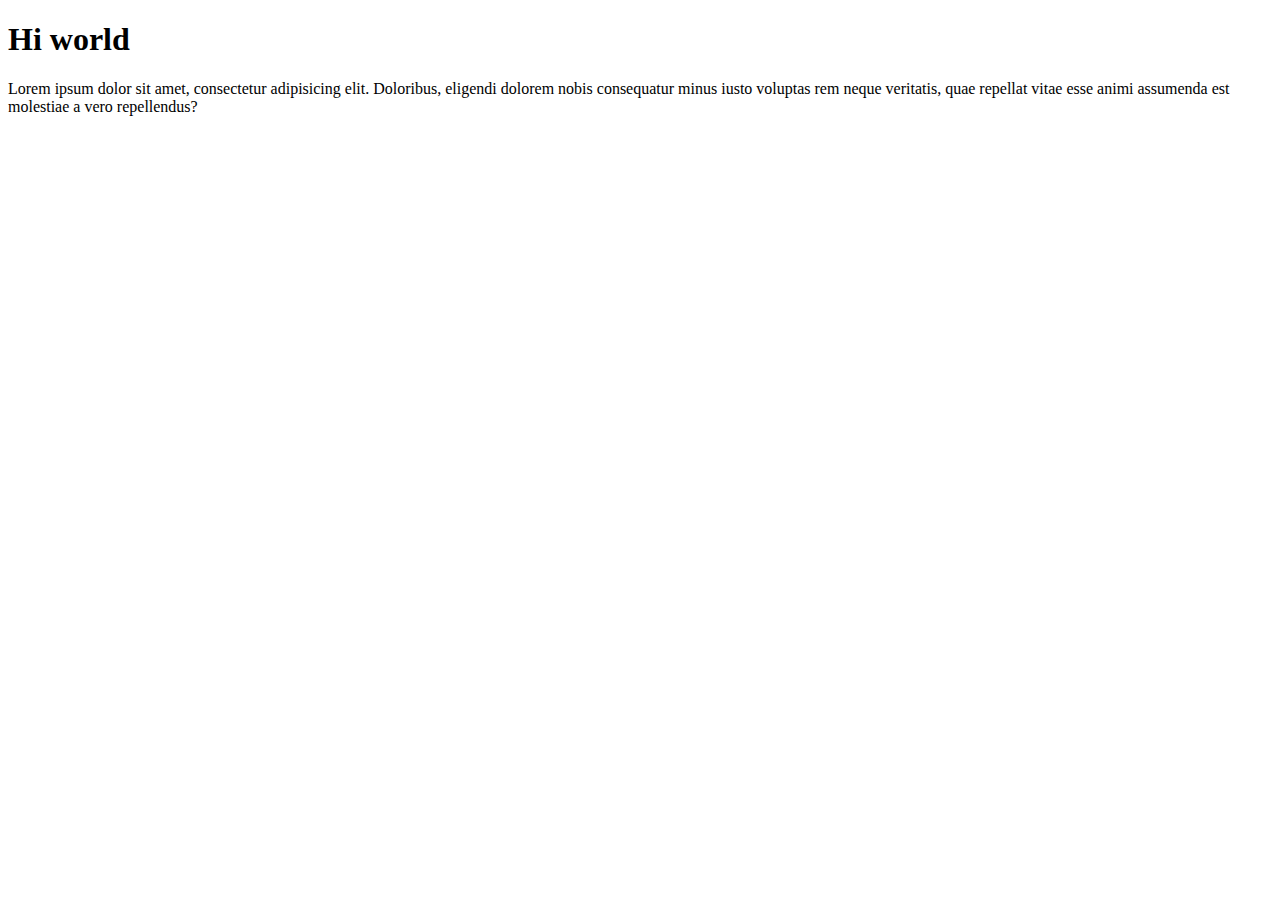
==== index.html @ f80dba00 "classwork" ====
<!DOCTYPE html>
<html lang="en">
  <head>
    <meta charset="UTF-8" />
    <meta http-equiv="X-UA-Compatible" content="IE=edge" />
    <meta name="viewport" content="width=device-width, initial-scale=1.0" />
    <title>Document</title>
    <link rel="stylesheet" href="style.css" />
  </head>
  <body>
    <h1>Hi world</h1>
    <p class="m">
      Lorem ipsum dolor sit amet, consectetur adipisicing elit. Doloribus,
      eligendi dolorem nobis consequatur minus iusto voluptas rem neque
      veritatis, quae repellat vitae esse animi assumenda est molestiae a vero
      repellendus?
    </p>
  </body>
</html>
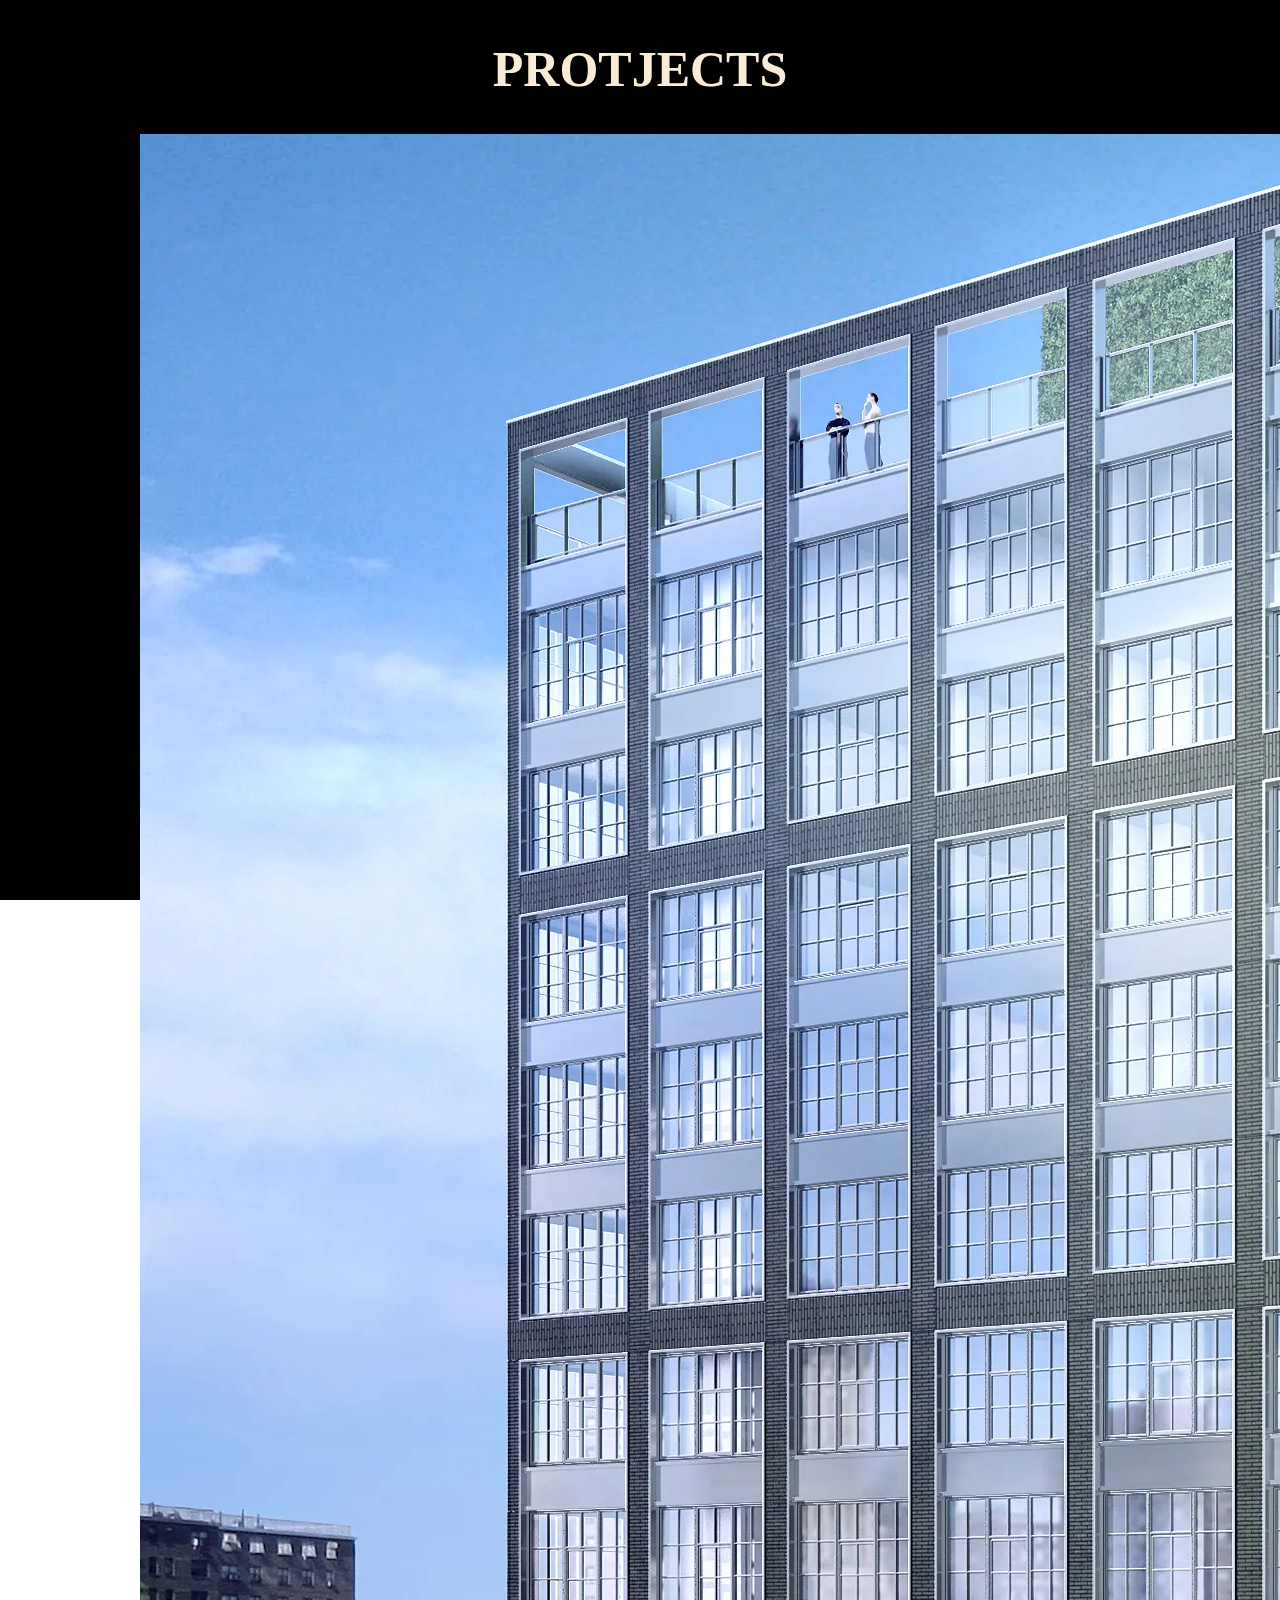
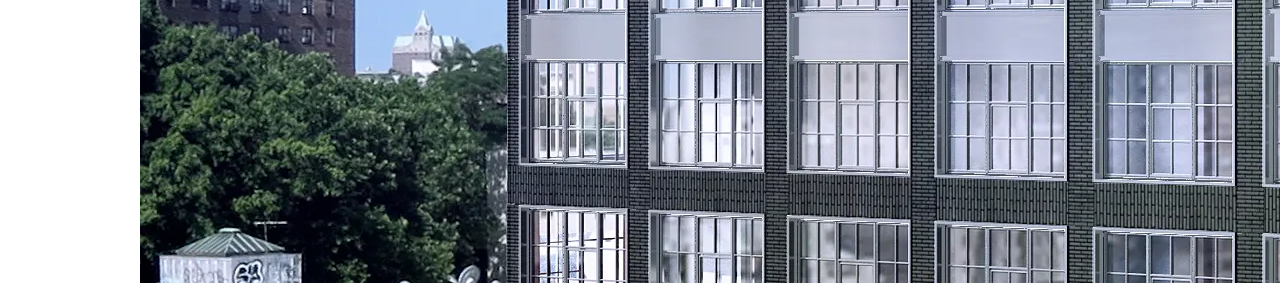
==== commit 7e26c716: "commit" ====
--- a/index.html
+++ b/index.html
@@ -8,12 +8,27 @@
     <link rel="stylesheet" href="style.css" />
   </head>
   <body>
-    <h1>Hi world</h1>
-    <p class="m">
-      Lorem ipsum dolor sit amet, consectetur adipisicing elit. Doloribus,
-      eligendi dolorem nobis consequatur minus iusto voluptas rem neque
-      veritatis, quae repellat vitae esse animi assumenda est molestiae a vero
-      repellendus?
-    </p>
+    <div class="prodjects">
+      <div class="wrappertree">
+        <h2 class="prodjectstitle">Protjects</h2>
+        <div class="galerey">
+          <div class="iteamone">
+            <span class="iteamtext"><img src="" alt="" /></span>
+          </div>
+          <div class="iteamone">
+            <span class="iteamtext"><img src="" alt="" /></span>
+          </div>
+          <div class="iteamone">
+            <span class="iteamtext">
+              <img
+                src="img/buzzworthy-buildings-brooklyn-18.webp"
+                alt=""
+                class="projectone"
+              />
+            </span>
+          </div>
+        </div>
+      </div>
+    </div>
   </body>
 </html>
--- a/style.css
+++ b/style.css
@@ -0,0 +1,24 @@
+.prodjects {
+  height: 100vh;
+  background-color: black;
+  text-align: center;
+  padding-top: 40px;
+  box-sizing: border-box;
+}
+* {
+  margin: 0px;
+  padding: 0px;
+}
+.prodjectstitle {
+  color: antiquewhite;
+  text-transform: uppercase;
+  font-size: 50px;
+}
+.wrappertree {
+  max-width: 1000px;
+  margin: auto;
+}
+.prodjectone {
+  width: 500px;
+  height: 500px;
+}
